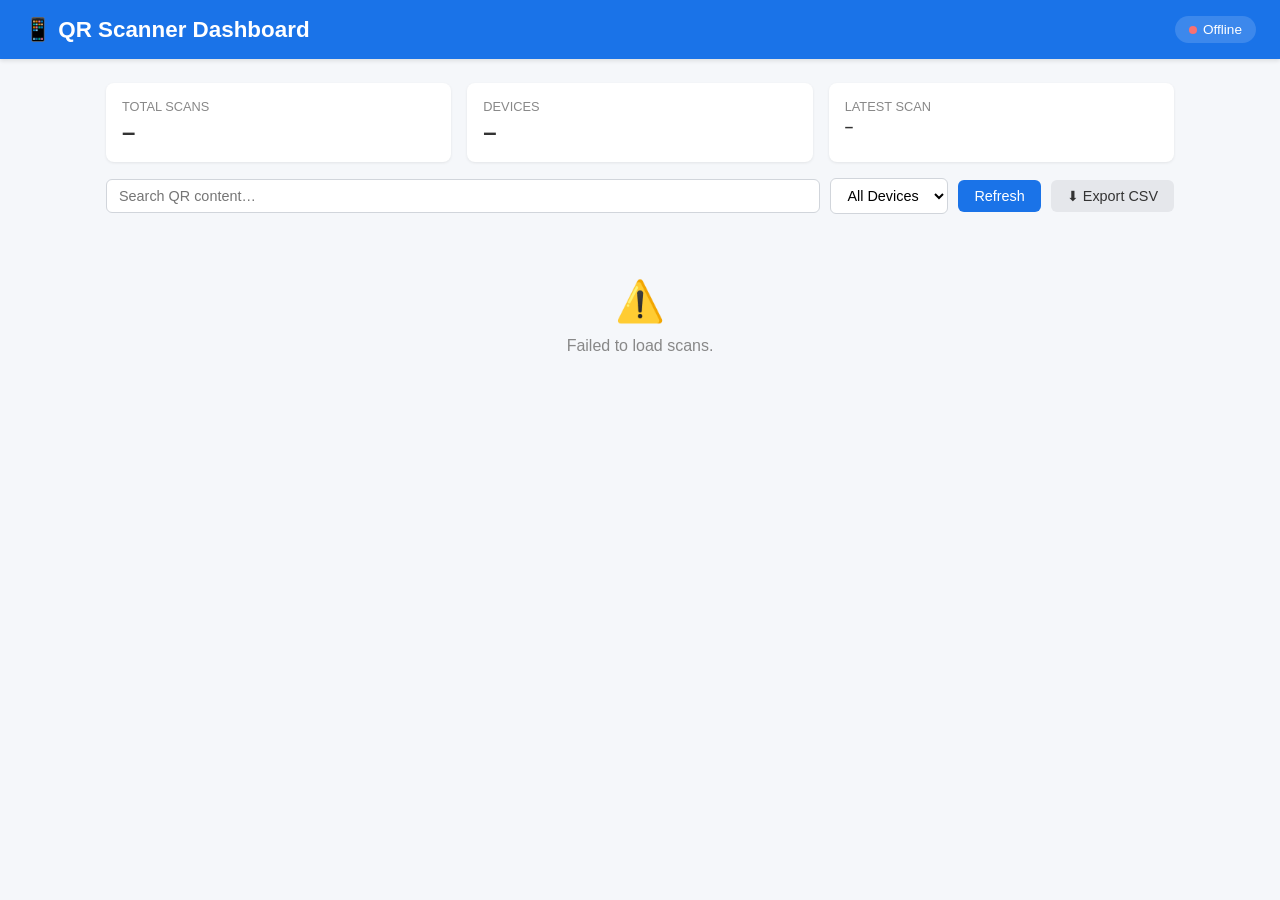
==== server/templates/index.html @ bc488113 "Add front-end dashboard webpage with scan data table, stats, search, and CSV export Co-authored-by: " ====
<!DOCTYPE html>
<html lang="en">
<head>
    <meta charset="UTF-8">
    <meta name="viewport" content="width=device-width, initial-scale=1.0">
    <title>QR Scanner Dashboard</title>
    <style>
        * { margin: 0; padding: 0; box-sizing: border-box; }

        body {
            font-family: -apple-system, BlinkMacSystemFont, "Segoe UI", Roboto, Helvetica, Arial, sans-serif;
            background: #f5f7fa;
            color: #333;
        }

        header {
            background: #1a73e8;
            color: #fff;
            padding: 16px 24px;
            display: flex;
            align-items: center;
            justify-content: space-between;
            box-shadow: 0 2px 4px rgba(0,0,0,0.1);
        }

        header h1 { font-size: 1.4rem; }

        #health-badge {
            display: inline-flex;
            align-items: center;
            gap: 6px;
            background: rgba(255,255,255,0.15);
            padding: 6px 14px;
            border-radius: 20px;
            font-size: 0.85rem;
        }

        #health-dot {
            width: 8px; height: 8px;
            border-radius: 50%;
            background: #ccc;
        }

        #health-dot.ok { background: #34d399; }
        #health-dot.err { background: #f87171; }

        .container { max-width: 1100px; margin: 24px auto; padding: 0 16px; }

        .toolbar {
            display: flex;
            flex-wrap: wrap;
            gap: 10px;
            align-items: center;
            margin-bottom: 16px;
        }

        .toolbar input, .toolbar select {
            padding: 8px 12px;
            border: 1px solid #d1d5db;
            border-radius: 6px;
            font-size: 0.9rem;
            background: #fff;
        }

        .toolbar input { flex: 1; min-width: 180px; }

        .btn {
            padding: 8px 16px;
            border: none;
            border-radius: 6px;
            font-size: 0.9rem;
            cursor: pointer;
            text-decoration: none;
            display: inline-flex;
            align-items: center;
            gap: 4px;
        }

        .btn-primary { background: #1a73e8; color: #fff; }
        .btn-primary:hover { background: #1558b0; }
        .btn-secondary { background: #e5e7eb; color: #333; }
        .btn-secondary:hover { background: #d1d5db; }

        table {
            width: 100%;
            border-collapse: collapse;
            background: #fff;
            border-radius: 8px;
            overflow: hidden;
            box-shadow: 0 1px 3px rgba(0,0,0,0.08);
        }

        th, td {
            text-align: left;
            padding: 12px 14px;
            font-size: 0.88rem;
        }

        th {
            background: #f9fafb;
            font-weight: 600;
            color: #555;
            border-bottom: 2px solid #e5e7eb;
        }

        tr:not(:last-child) td { border-bottom: 1px solid #f0f0f0; }
        tr:hover td { background: #f9fafb; }

        .qr-content {
            max-width: 280px;
            overflow: hidden;
            text-overflow: ellipsis;
            white-space: nowrap;
        }

        .empty-state {
            text-align: center;
            padding: 48px 16px;
            color: #888;
        }

        .empty-state span { font-size: 2.5rem; display: block; margin-bottom: 12px; }

        .pagination {
            display: flex;
            justify-content: center;
            gap: 8px;
            margin-top: 16px;
        }

        .stats {
            display: flex;
            gap: 16px;
            margin-bottom: 16px;
            flex-wrap: wrap;
        }

        .stat-card {
            flex: 1;
            min-width: 140px;
            background: #fff;
            padding: 16px;
            border-radius: 8px;
            box-shadow: 0 1px 3px rgba(0,0,0,0.08);
        }

        .stat-card .label { font-size: 0.8rem; color: #888; text-transform: uppercase; }
        .stat-card .value { font-size: 1.5rem; font-weight: 700; margin-top: 4px; }

        .loading { text-align: center; padding: 32px; color: #888; }

        @media (max-width: 640px) {
            th:nth-child(4), td:nth-child(4),
            th:nth-child(5), td:nth-child(5) { display: none; }
        }
    </style>
</head>
<body>

<header>
    <h1>📱 QR Scanner Dashboard</h1>
    <div id="health-badge">
        <span id="health-dot"></span>
        <span id="health-text">Checking…</span>
    </div>
</header>

<div class="container">
    <!-- Stats -->
    <div class="stats">
        <div class="stat-card">
            <div class="label">Total Scans</div>
            <div class="value" id="total-scans">–</div>
        </div>
        <div class="stat-card">
            <div class="label">Devices</div>
            <div class="value" id="device-count">–</div>
        </div>
        <div class="stat-card">
            <div class="label">Latest Scan</div>
            <div class="value" id="latest-scan" style="font-size:0.95rem;">–</div>
        </div>
    </div>

    <!-- Toolbar -->
    <div class="toolbar">
        <input type="text" id="search-input" placeholder="Search QR content…">
        <select id="device-filter">
            <option value="">All Devices</option>
        </select>
        <button class="btn btn-primary" onclick="loadScans()">Refresh</button>
        <a href="/api/export/csv" class="btn btn-secondary">⬇ Export CSV</a>
    </div>

    <!-- Table -->
    <div id="table-container">
        <div class="loading">Loading scans…</div>
    </div>

    <!-- Pagination -->
    <div class="pagination" id="pagination"></div>
</div>

<script>
    const PAGE_SIZE = 20;
    let currentPage = 0;

    async function checkHealth() {
        const dot = document.getElementById("health-dot");
        const text = document.getElementById("health-text");
        try {
            const res = await fetch("/api/health");
            const data = await res.json();
            dot.className = "ok";
            text.textContent = "Online · " + data.total_scans + " scans";
            document.getElementById("total-scans").textContent = data.total_scans;
        } catch {
            dot.className = "err";
            text.textContent = "Offline";
        }
    }

    async function loadScans() {
        const deviceId = document.getElementById("device-filter").value;
        const search = document.getElementById("search-input").value.trim().toLowerCase();
        const offset = currentPage * PAGE_SIZE;

        let url = "/api/scans?limit=" + PAGE_SIZE + "&offset=" + offset;
        if (deviceId) url += "&device_id=" + encodeURIComponent(deviceId);

        const container = document.getElementById("table-container");
        try {
            const res = await fetch(url);
            const data = await res.json();
            let scans = data.scans;

            // Client-side search filter
            if (search) {
                scans = scans.filter(function(s) {
                    return s.qr_content.toLowerCase().indexOf(search) !== -1;
                });
            }

            if (scans.length === 0) {
                container.innerHTML =
                    '<div class="empty-state"><span>📭</span>No scans found.</div>';
                document.getElementById("pagination").innerHTML = "";
                return;
            }

            // Update stats
            var devices = {};
            scans.forEach(function(s) { devices[s.device_id] = true; });

            if (!deviceId && currentPage === 0 && !search) {
                document.getElementById("latest-scan").textContent =
                    new Date(scans[0].scan_time).toLocaleString();
            }

            // Build table
            var html = "<table><thead><tr>" +
                "<th>#</th><th>QR Content</th><th>Device</th>" +
                "<th>Location</th><th>Scanned At</th></tr></thead><tbody>";
            scans.forEach(function(s) {
                html += "<tr>" +
                    "<td>" + s.id + "</td>" +
                    "<td class='qr-content' title='" + escapeHtml(s.qr_content) + "'>" + escapeHtml(s.qr_content) + "</td>" +
                    "<td>" + escapeHtml(s.device_id || "–") + "</td>" +
                    "<td>" + s.latitude.toFixed(4) + ", " + s.longitude.toFixed(4) + "</td>" +
                    "<td>" + new Date(s.scan_time).toLocaleString() + "</td>" +
                    "</tr>";
            });
            html += "</tbody></table>";
            container.innerHTML = html;

            // Pagination
            var pagHtml = "";
            if (currentPage > 0) {
                pagHtml += '<button class="btn btn-secondary" onclick="prevPage()">← Previous</button>';
            }
            if (data.count === PAGE_SIZE) {
                pagHtml += '<button class="btn btn-secondary" onclick="nextPage()">Next →</button>';
            }
            document.getElementById("pagination").innerHTML = pagHtml;

        } catch (err) {
            container.innerHTML =
                '<div class="empty-state"><span>⚠️</span>Failed to load scans.</div>';
        }
    }

    async function loadDevices() {
        try {
            const res = await fetch("/api/scans?limit=1000");
            const data = await res.json();
            var seen = {};
            var select = document.getElementById("device-filter");
            data.scans.forEach(function(s) {
                if (s.device_id && !seen[s.device_id]) {
                    seen[s.device_id] = true;
                    var opt = document.createElement("option");
                    opt.value = s.device_id;
                    opt.textContent = s.device_id;
                    select.appendChild(opt);
                }
            });
            document.getElementById("device-count").textContent = Object.keys(seen).length;
        } catch {
            // ignore
        }
    }

    function nextPage() { currentPage++; loadScans(); }
    function prevPage() { if (currentPage > 0) { currentPage--; loadScans(); } }

    function escapeHtml(text) {
        var div = document.createElement("div");
        div.appendChild(document.createTextNode(text));
        return div.innerHTML;
    }

    // Search on Enter key
    document.getElementById("search-input").addEventListener("keydown", function(e) {
        if (e.key === "Enter") { currentPage = 0; loadScans(); }
    });

    // Device filter change
    document.getElementById("device-filter").addEventListener("change", function() {
        currentPage = 0;
        loadScans();
    });

    // Init
    checkHealth();
    loadDevices();
    loadScans();

    // Refresh health every 30s
    setInterval(checkHealth, 30000);
</script>

</body>
</html>
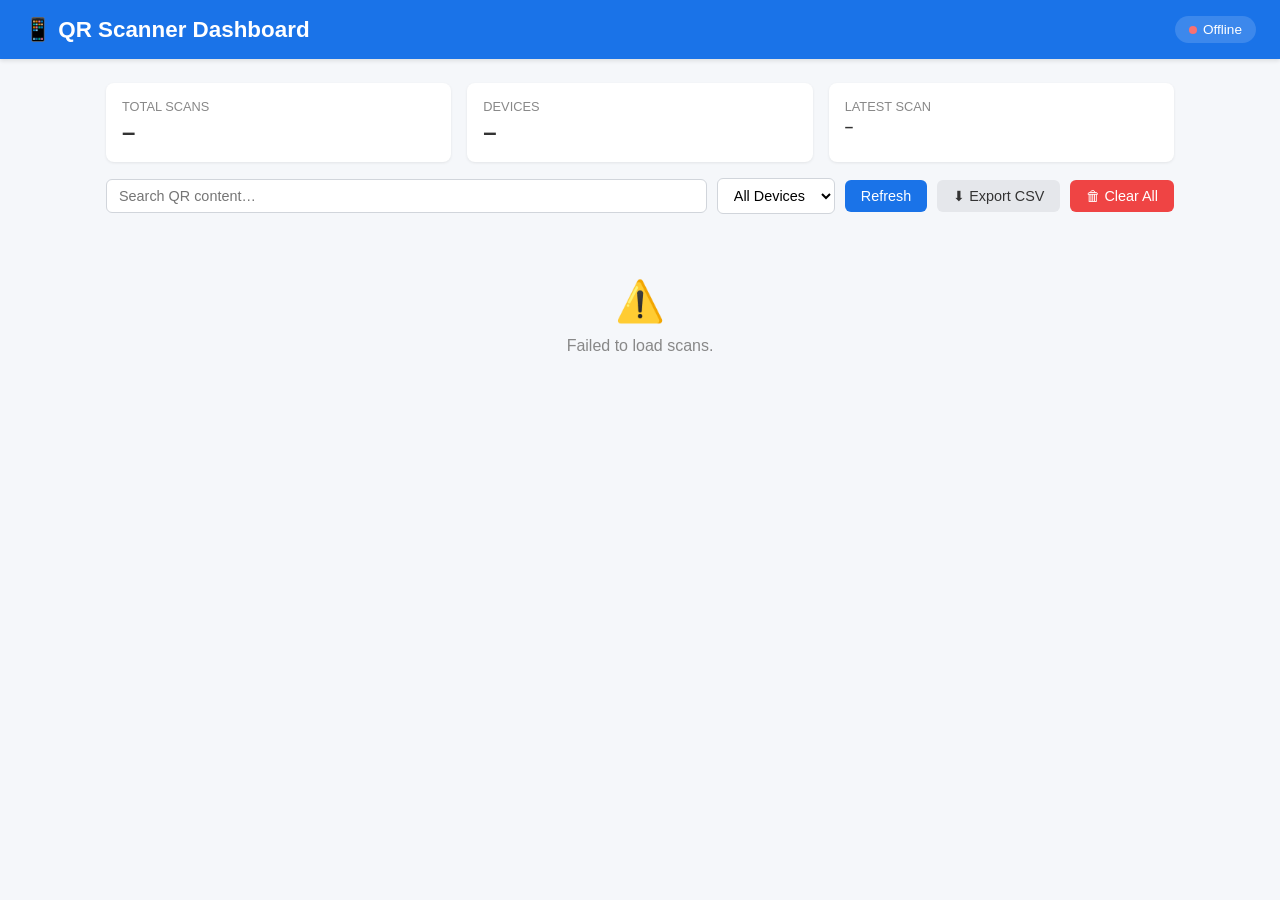
==== commit adac8bec: "Add "Clear All" button to clear all scan records Co-authored-by: kanzha2020 <69260149+kanzha2020@use" ====
--- a/server/templates/index.html
+++ b/server/templates/index.html
@@ -80,6 +80,8 @@
         .btn-primary:hover { background: #1558b0; }
         .btn-secondary { background: #e5e7eb; color: #333; }
         .btn-secondary:hover { background: #d1d5db; }
+        .btn-danger { background: #ef4444; color: #fff; }
+        .btn-danger:hover { background: #dc2626; }
 
         table {
             width: 100%;
@@ -190,6 +192,7 @@
         </select>
         <button class="btn btn-primary" onclick="loadScans()">Refresh</button>
         <a href="/api/export/csv" class="btn btn-secondary">⬇ Export CSV</a>
+        <button class="btn btn-danger" id="clear-btn" onclick="clearScans()">🗑 Clear All</button>
     </div>
 
     <!-- Table -->
@@ -248,11 +251,8 @@
                 return;
             }
 
-            // Update stats
-            var devices = {};
-            scans.forEach(function(s) { devices[s.device_id] = true; });
-
-            if (!deviceId && currentPage === 0 && !search) {
+            // Update latest-scan stat from current results
+            if (scans.length > 0) {
                 document.getElementById("latest-scan").textContent =
                     new Date(scans[0].scan_time).toLocaleString();
             }
@@ -319,6 +319,25 @@
         return div.innerHTML;
     }
 
+    async function clearScans() {
+        if (!confirm("Are you sure you want to clear all scan records?")) return;
+        try {
+            const res = await fetch("/api/scans", { method: "DELETE" });
+            const data = await res.json();
+            if (data.status === "success") {
+                currentPage = 0;
+                loadScans();
+                checkHealth();
+                // Reset device filter
+                var select = document.getElementById("device-filter");
+                select.innerHTML = '<option value="">All Devices</option>';
+                document.getElementById("device-count").textContent = "0";
+            }
+        } catch (err) {
+            alert("Failed to clear scans.");
+        }
+    }
+
     // Search on Enter key
     document.getElementById("search-input").addEventListener("keydown", function(e) {
         if (e.key === "Enter") { currentPage = 0; loadScans(); }
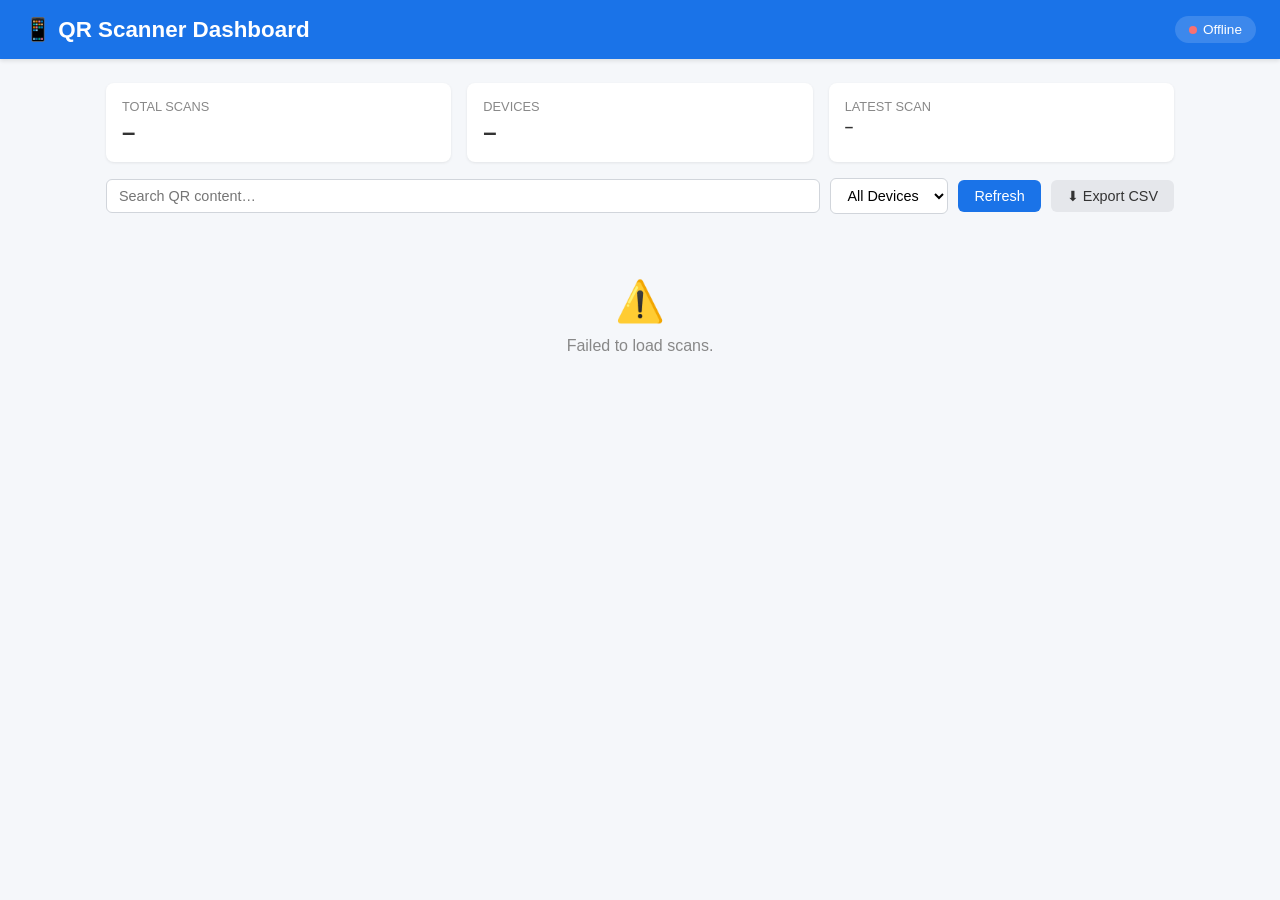
==== commit 37336b37: "Add Google Maps display for scan geolocation in dashboard and Android app - Web dashboard: Add click" ====
--- a/server/templates/index.html
+++ b/server/templates/index.html
@@ -80,8 +80,6 @@
         .btn-primary:hover { background: #1558b0; }
         .btn-secondary { background: #e5e7eb; color: #333; }
         .btn-secondary:hover { background: #d1d5db; }
-        .btn-danger { background: #ef4444; color: #fff; }
-        .btn-danger:hover { background: #dc2626; }
 
         table {
             width: 100%;
@@ -150,6 +148,73 @@
         .stat-card .value { font-size: 1.5rem; font-weight: 700; margin-top: 4px; }
 
         .loading { text-align: center; padding: 32px; color: #888; }
+
+        .location-link {
+            color: #1a73e8;
+            cursor: pointer;
+            text-decoration: underline;
+        }
+        .location-link:hover { color: #1558b0; }
+
+        .map-modal-overlay {
+            display: none;
+            position: fixed;
+            top: 0; left: 0; right: 0; bottom: 0;
+            background: rgba(0,0,0,0.5);
+            z-index: 1000;
+            justify-content: center;
+            align-items: center;
+        }
+        .map-modal-overlay.active { display: flex; }
+
+        .map-modal {
+            background: #fff;
+            border-radius: 12px;
+            padding: 16px;
+            width: 90%;
+            max-width: 500px;
+            box-shadow: 0 8px 30px rgba(0,0,0,0.2);
+            position: relative;
+        }
+
+        .map-modal h3 {
+            margin: 0 0 12px;
+            font-size: 1rem;
+            color: #333;
+        }
+
+        .map-modal .map-container {
+            width: 100%;
+            height: 300px;
+            border-radius: 8px;
+            overflow: hidden;
+            border: 1px solid #e5e7eb;
+        }
+
+        .map-modal .map-container iframe {
+            width: 100%;
+            height: 100%;
+            border: 0;
+        }
+
+        .map-modal .map-actions {
+            margin-top: 12px;
+            display: flex;
+            justify-content: space-between;
+            align-items: center;
+        }
+
+        .map-modal-close {
+            position: absolute;
+            top: 12px;
+            right: 16px;
+            background: none;
+            border: none;
+            font-size: 1.3rem;
+            cursor: pointer;
+            color: #888;
+        }
+        .map-modal-close:hover { color: #333; }
 
         @media (max-width: 640px) {
             th:nth-child(4), td:nth-child(4),
@@ -192,7 +257,6 @@
         </select>
         <button class="btn btn-primary" onclick="loadScans()">Refresh</button>
         <a href="/api/export/csv" class="btn btn-secondary">⬇ Export CSV</a>
-        <button class="btn btn-danger" id="clear-btn" onclick="clearScans()">🗑 Clear All</button>
     </div>
 
     <!-- Table -->
@@ -202,6 +266,21 @@
 
     <!-- Pagination -->
     <div class="pagination" id="pagination"></div>
+</div>
+
+<!-- Map Modal -->
+<div class="map-modal-overlay" id="map-modal-overlay" onclick="closeMapModal(event)">
+    <div class="map-modal">
+        <button class="map-modal-close" onclick="closeMapModal()">&times;</button>
+        <h3 id="map-modal-title">📍 Scan Location</h3>
+        <div class="map-container">
+            <iframe id="map-iframe" src="" allowfullscreen loading="lazy" referrerpolicy="no-referrer-when-downgrade"></iframe>
+        </div>
+        <div class="map-actions">
+            <span id="map-coords" style="color:#888;font-size:0.85rem;"></span>
+            <a id="map-link" href="#" target="_blank" class="btn btn-primary" style="font-size:0.85rem;">Open in Google Maps</a>
+        </div>
+    </div>
 </div>
 
 <script>
@@ -266,7 +345,8 @@
                     "<td>" + s.id + "</td>" +
                     "<td class='qr-content' title='" + escapeHtml(s.qr_content) + "'>" + escapeHtml(s.qr_content) + "</td>" +
                     "<td>" + escapeHtml(s.device_id || "–") + "</td>" +
-                    "<td>" + s.latitude.toFixed(4) + ", " + s.longitude.toFixed(4) + "</td>" +
+                    "<td><span class='location-link' onclick='showMap(" + s.latitude + "," + s.longitude + ")'>" +
+                        s.latitude.toFixed(4) + ", " + s.longitude.toFixed(4) + "</span></td>" +
                     "<td>" + new Date(s.scan_time).toLocaleString() + "</td>" +
                     "</tr>";
             });
@@ -319,25 +399,6 @@
         return div.innerHTML;
     }
 
-    async function clearScans() {
-        if (!confirm("Are you sure you want to clear all scan records?")) return;
-        try {
-            const res = await fetch("/api/scans", { method: "DELETE" });
-            const data = await res.json();
-            if (data.status === "success") {
-                currentPage = 0;
-                loadScans();
-                checkHealth();
-                // Reset device filter
-                var select = document.getElementById("device-filter");
-                select.innerHTML = '<option value="">All Devices</option>';
-                document.getElementById("device-count").textContent = "0";
-            }
-        } catch (err) {
-            alert("Failed to clear scans.");
-        }
-    }
-
     // Search on Enter key
     document.getElementById("search-input").addEventListener("keydown", function(e) {
         if (e.key === "Enter") { currentPage = 0; loadScans(); }
@@ -349,6 +410,27 @@
         loadScans();
     });
 
+    // Map modal
+    function showMap(lat, lng) {
+        var overlay = document.getElementById("map-modal-overlay");
+        var iframe = document.getElementById("map-iframe");
+        var coords = document.getElementById("map-coords");
+        var link = document.getElementById("map-link");
+
+        iframe.src = "https://maps.google.com/maps?q=" + lat + "," + lng + "&z=15&output=embed";
+        coords.textContent = lat.toFixed(6) + ", " + lng.toFixed(6);
+        link.href = "https://www.google.com/maps?q=" + lat + "," + lng;
+        overlay.classList.add("active");
+    }
+
+    function closeMapModal(event) {
+        if (event && event.target !== document.getElementById("map-modal-overlay")) return;
+        var overlay = document.getElementById("map-modal-overlay");
+        var iframe = document.getElementById("map-iframe");
+        overlay.classList.remove("active");
+        iframe.src = "";
+    }
+
     // Init
     checkHealth();
     loadDevices();
